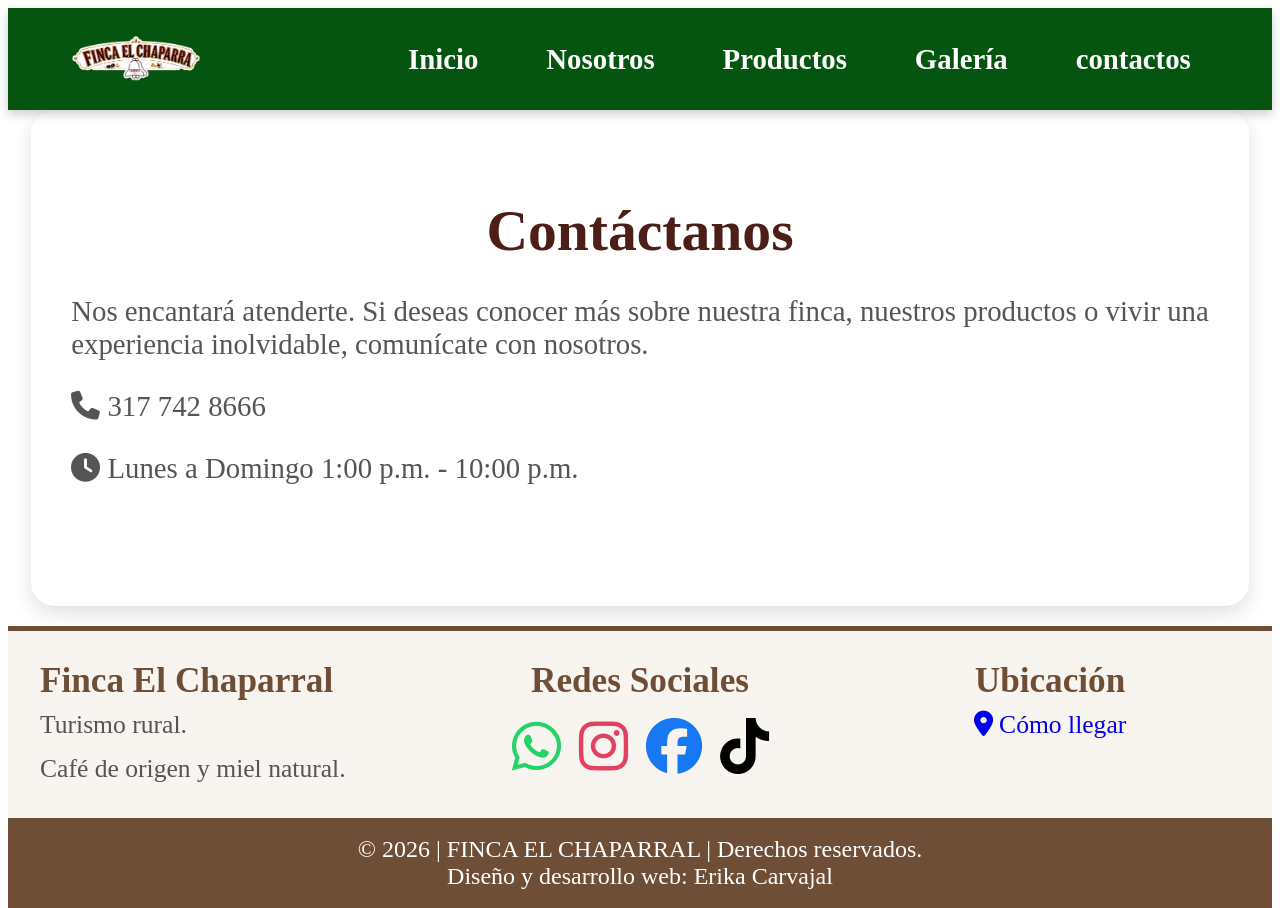
==== contactos.html @ 4ff31512 "primer commit del proyecto finca el chaparral" ====
<!DOCTYPE html>
<html lang="es">

<head>
    <meta charset="UTF-8">
    <meta name="viewport" content="width=device-width, initial-scale=1.0">
    <title>Contacto | Finca El Chaparral</title>

    <link rel="stylesheet" href="https://cdnjs.cloudflare.com/ajax/libs/font-awesome/6.6.0/css/all.min.css">
    <link rel="stylesheet" href="css/style.css">
</head>

<body>

<header>

    <div class="nav-bg">

        <div class="contenedor encabezado">

            <img src="imagenes/logo.png" alt="Logo Finca El Chaparral" class="logo">

            <nav class="navegacion-principal">

                <a href="index.html">Inicio</a>
                <a href="nosotros.html">Nosotros</a>
                <a href="productos.html">Productos</a>
                <a href="galeria.html">Galería</a>
                <a href="contactos.html">contactos</a>

            </nav>

        </div>

    </div>

</header>

<main class="contenedor sombra">

<section id="contactos">

<h2>Contáctanos</h2>

<p>
Nos encantará atenderte. Si deseas conocer más sobre nuestra finca,
nuestros productos o vivir una experiencia inolvidable, comunícate con nosotros.
</p>

<p><i class="fa-solid fa-phone"></i> 317 742 8666</p>

<p><i class="fa-solid fa-clock"></i> Lunes a Domingo 1:00 p.m. - 10:00 p.m.</p>

</section>


</main>

<footer class="footer">

<div class="footer-contenedor">

<div class="footer-columna footer-info">

    <h3>Finca El Chaparral</h3>

    <p>Turismo rural.</p>

    <p>Café de origen y miel natural.</p>

</div>

<div class="footer-columna">

<h3>Redes Sociales</h3>

<div class="footer-redes">

<a href="https://wa.me/573177428666" target="_blank">
<i class="fa-brands fa-whatsapp"></i>
</a>

<a href="https://www.instagram.com/finca_el_chaparral?utm_source=qr&igsh=MXdxMHJ3czNobWg0cA==" target="_blank">
<i class="fa-brands fa-instagram"></i>
</a>

<a href="https://www.facebook.com/share/1HK7VpfYNn/" target="_blank">
<i class="fa-brands fa-facebook"></i>
</a>

<a href="https://www.tiktok.com/@alberalexi?_r=1&_t=ZS-98EQbqFzDT5" target="_blank">
<i class="fa-brands fa-tiktok"></i>
</a>

</div>

</div>

<div class="footer-columna">

<h3>Ubicación</h3>

<p>
<a href="https://www.google.com/maps/place/Finca+El+chaparral/@6.6038047,-75.9463472,1400m/data=!3m2!1e3!4b1!4m6!3m5!1s0x8e45b9b7240fe307:0xc921e3790b17cb44!8m2!3d6.6037994!4d-75.9437723!16s%2Fg%2F11smhpscqx"
       target="_blank">
<i class="fa-solid fa-location-dot"></i> Cómo llegar
</a>
</p>

</div>

</div>

<div class="footer-copy">

© 2026 | FINCA EL CHAPARRAL | Derechos reservados.<br>
Diseño y desarrollo web: Erika Carvajal

</div>

</footer>

</body>

</html>
---- css/style.css ----
/*==========================================
VARIABLES DE COLOR
==========================================*/
:root{
    --cafe:#4D1E18;
   --verde:#073513;
    --naranja:#E8480C;
    --amarillo:#e9c600f8;
    --blanco:#FFFFFF;
    --rojo:#C90C0C;
}
/*==========================================
        CONFIGURACIÓN GENERAL
==========================================*/
mar{
    margin:0;
    padding:0;
    box-sizing:border-box;
}
html{
    height:100%;
}
body{
    min-height:100vh;
    display:flex;
    flex-direction:column;
}
main{
    flex:1;
}
img{
    max-width:100%;
    display:block;
}
a{
    text-decoration:none;
}
ul{
    list-style:none;
}
.contenedor{
    width:90%;
    max-width:1200px;
    margin:auto;
}
/* ==========================================
   TIPOGRAFÍA
========================================== */
/* Título principal */
h1{
    font-size: 5rem;
    font-weight: 700;
    text-align: center;
    color: #fff;
    margin-bottom: 1rem;
    text-shadow:
        0 2px 4px rgba(0,0,0,0.8),
        0 0 10px rgba(0,0,0,0.7),
        2px 2px 6px rgba(0,0,0,0.9);
}
/* Subtítulos principales */
h2{
    font-size: 3.6rem;
    font-weight: 600;
    text-align: center;
    color: var(--cafe);
    margin-bottom: 2rem;
}
/* Títulos secundarios */
h3{
    font-size: 2.6rem;
    font-weight: 600;
    color: var(--verde);
    margin-bottom: 1rem;
}
/* texto normal */
p{
    font-size: 1.8rem;
    color: #555;
    text-align: justify;
    margin-bottom: 1.5rem;
}
/*=========================
        ENCABEZADO
==========================*/
.nav-bg{
    background: #ffffff;
    position: sticky;
    top: 0;
    z-index: 1000;
    box-shadow: 0 4px 15px rgba(0,0,0,.12);
    padding: 15px 0;
}
.encabezado{
    display: flex;
    justify-content: space-between;
    align-items: center;
}
.logo{
    width: 230px;
    transition: .3s;
}
.logo:hover{
    transform: scale(1.05);
}
.navegacion-principal{
    display: flex;
    gap: 15px;
}
.navegacion-principal a{
    color: #6F4E37;
    text-decoration: none;
    font-size: 18px;
    font-weight: 600;
    padding: 12px 22px;
    border-radius: 30px;
    transition: .3s;
}
.navegacion-principal a:hover{
    background: #6F4E37;
    color: white;
}
/*==========================================
        TÍTULO PRINCIPAL
==========================================*/
.titulo{
    text-align: center;
    color: var(--verde);
    font-size: 5rem;
    font-weight: bold;
    margin-bottom: 1rem;
}
.titulo span{
    display: block;
    color: var(--naranja);
    font-size: 2rem;
    font-weight: 500;
    margin-top: 0.8rem;
    letter-spacing: 1px;
}
/*==========================================
        CLASES UTILITARIAS
==========================================*/
/* Contenedor principal */
.contenedor{
    max-width: 120rem;
    margin: 0 auto;
    padding: 0;
}
/* Botones */
.boton{
    display: inline-block;
    padding: 1.2rem 3rem;
    background-color: var(--naranja);
    color: var(--blanco);
    border-radius: 1rem;
    font-size: 1.8rem;
    font-weight: 600;
    text-align: center;
    transition: all .3s ease;
}
/* Efecto al pasar el mouse */
.boton:hover{
    background-color: var(--amarillo);
    color: var(--cafe);
    transform: translateY(-3px);
}
/* Tarjetas */
.sombra{
    background-color: var(--blanco);
    padding: 2.5rem;
    border-radius: 1.5rem;
    box-shadow: 0 8px 20px rgba(0,0,0,.12);
}
/*=========================
      BARRA DE NAVEGACIÓN
=========================*/
.nav-bg{
    background: #055511;
    padding: 1.5rem 0;
    box-shadow: 0 4px 10px rgba(0,0,0,.2);
}
.encabezado{
    display:flex;
    justify-content:space-between;
    align-items:center;
}
.logo{
    width:130px;
    height:auto;
}
.navegacion-principal{
    display:flex;
    align-items:center;
    gap:2rem;
}
.navegacion-principal a{
    color:white;
    text-decoration:none;
    font-size:1.8rem;
    font-weight:600;
    padding:10px 18px;
    border-radius:25px;
    transition:.3s;

}
.navegacion-principal a:hover{

    background:#D4A373;
    color: #355E3B;

}
/*==========================================
        BOTÓN MODO OSCURO
        (activaremos la proxima clase con 
        javascript)
==========================================*/

.btn-modo{
    padding: 1rem 1.5rem;
    background-color: var(--amarillo);
    color: var(--cafe);
    border: none;
    border-radius: 1rem;
    font-size: 1.6rem;
    font-weight: 600;
    cursor: pointer;
    transition: .3s;
}
.btn-modo:hover{
    background-color: var(--naranja);
    color: var(--blanco);
}
/*==========================================
            SECCIÓN HERO
==========================================*/
.hero{
   min-height:60rem;
height:auto;
    background-image: url("../imagenes/finca.jpeg");
    background-repeat: no-repeat;
    background-size: cover;
    background-position: center;
    position: relative;
}

/* Capa oscura sobre la imagen */

.contenido-hero{
    position: absolute;
    inset: 0;
    display: flex;
    flex-direction: column;
    justify-content: center;
    align-items: center;

    text-align: center;
    padding: 2rem;

    background: rgba(0, 0, 0, 0.60);
}
/* Título */
.contenido-hero h2{
    color: var(--blanco);
    font-size: 6rem;
    font-weight: bold;
    -webkit-text-stroke: 1px black;
    text-shadow: 4px 4px 10px rgba(0,0,0,.8);
}
/* Texto */
.contenido-hero p{
    color: var(--blanco);
    font-size: 2.4rem;
    text-shadow: 2px 2px 6px rgba(0,0,0,.7);
    max-width: 70rem;
    margin: 0 auto;
    text-align: center;
}
@media (max-width:768px){
    .encabezado{
        flex-direction:column;
        gap:20px;
    }
    .navegacion-principal{
        flex-direction:column;
        width:100%;
    }
    .navegacion-principal a{
        width:100%;
        text-align:center;
    }
    .contenedor-destacados{
        flex-direction:column;
        align-items:center;
    }
    .tarjeta{
        max-width:95%;
    }
    .footer-contenedor{
        grid-template-columns:1fr;
    }
    h1{
        font-size:3.5rem;
    }
    h2{
        font-size:2.8rem;
    }
}
    .footer-contenedor{
        grid-template-columns:1fr;
    }
/* ==========================================
   IMAGEN PRINCIPAL
========================================== */
.imagen-principal img {
    width: 100%;
    height: auto;
    display: block;
}
/* ===========================
   TARJETAS DESTACADAS
=========================== */
#destacados{
    margin: 30 px 0;
}
#destacados h2{
    text-align: center;
    font-size: 2.8rem;
    color: #4D1E18;
    margin-bottom: 40px;
}
.contenedor-destacados{
    display: flex;
    justify-content: center;
    gap: 30px;
    flex-wrap: wrap;
}
.tarjeta{
    width: 100%;
    max-width: 320px;
    background: #ffffff;
    border-radius: 15px;
    overflow: hidden;
    box-shadow: 0 10px 20px rgba(0,0,0,.15);
    transition: .4s;
}
.tarjeta:hover{
    transform: translateY(-10px);
}
.tarjeta img{
    width:100%;
    height:auto;
    border-radius:15px;
    margin-top:20px;
}
.tarjeta h3{
    text-align: center;
    color: #2E7D32;
    margin: 20px 0 10px;
}
.tarjeta p{
    padding:0 20px;
    text-align:center;
    line-height:1.6;
    color:#555;
    flex-grow:1;
}
.boton-tarjeta{
    display: inline-block;
    margin: 20px auto 30px;
    padding: 12px 30px;
    background:#E8480C;
    color: white;
    text-decoration: none;
    border-radius: 30px;
    font-weight: bold;
}
.boton-tarjeta:hover{
    background: #1B5E20;
}
.tarjeta{
    width:100%;
    max-width:320px;
    background:#ffffff;
    border-radius:15px;
    overflow:hidden;
    box-shadow:0 10px 20px rgba(0,0,0,.15);
    transition:.4s; 
    display:flex;
    flex-direction:column;
    text-align:center;
}
/*=========================
      FOOTER
==========================*/
.footer{
    background:#F8F5F0;
    margin-top:20px;
    border-top:5px solid #6F4E37;
}
.footer-contenedor{
    max-width:1200px;
    margin:auto;
    display:grid;
    grid-template-columns:repeat(3,1fr);
    gap:30px;
    padding:30px;
    align-items:start;
}
.footer-columna{
    display:flex;
    flex-direction:column;
    align-items:center;
    text-align:center;
    gap:5px;
}
.footer-columna h3{
    color:#6F4E37;
    font-size:2.2rem;
    margin:0;
}
.footer-columna p{
    color:#555;
    font-size:1.6rem;
    line-height:1.5;
    margin:0;
}
/* Redes */
.footer-redes{
    display:flex;
    justify-content:center;
    align-items:center;
    gap:18px;
    margin-top:10px;
}
.footer-redes a{
    font-size:3.5rem;
    transition:.3s;
}
.footer-redes a:hover{
    transform:scale(1.2);
}
/* Colores */
.fa-whatsapp{
    color:#25D366;
}
.fa-instagram{
    color:#E4405F;
}
.fa-facebook{
    color:#1877F2;
}
.fa-tiktok{
    color:#000000;
}
.footer-copy{
    background:#6F4E37;
    color:white;
    text-align:center;
    padding:18px;
    font-size:1.5rem;
}
.footer-info{
    align-items: flex-start;
    text-align: left;
}
/* Responsive */
@media(max-width:768px){
.footer-contenedor{
grid-template-columns:1fr;
}
}
/* iconos de targetas de inicio*/
.icono-destacado{
    display: block;
    font-size: 3.8rem;
    color: #A67C52;
    margin-bottom: 10px;
}
.tarjeta h3{
    text-align: center;
    color: #6F4E37;
    margin-bottom: 15px;
}
.fa-mug-hot{
    color:#6F4E37;   /* Café */
}
.fa-jar{
    color:#D4A017;   /* Miel */
}
.fa-fish{
    color:#2E86C1;   /* Pesca */
}
/* ==========================================
   ubicacion 
========================================== */
.ubicacion{
    display:flex;
    flex-direction:column;
    align-items:center;
    text-align:center;
    margin:25px 0;
}
.icono-ubicacion{
    font-size:4.5rem;
    color:#cf0505;
    transition:.3s;
}
.ubicacion a{
    text-decoration:none;
}
.icono-ubicacion:hover{
    color:#E8480C;
    transform:scale(1.15);
}
/*=========================
      NOSOTROS
=========================*/
.nosotros-principal{
display:grid;
grid-template-columns:1fr 1fr;
gap:50px;
align-items:center;
margin:60px 0;
}
.imagen-nosotros img{
width:100%;
border-radius:20px;
box-shadow:0 10px 25px rgba(0,0,0,.15);
}
.texto-nosotros h2{
font-size:3.2rem;
color:#6F4E37;
margin-bottom:20px;
}
.texto-nosotros p{
font-size:1.8rem;
line-height:1.8;
color:#555;
}
.historia{
display:grid;
grid-template-columns:1.5fr 1fr;
gap:50px;
align-items:center;
margin:80px 0;
}
.imagen-historia img{
width:100%;
border-radius:20px;
box-shadow:0 10px 25px rgba(0,0,0,.15);
}
.texto-historia h2{
font-size:3.2rem;
color:#6F4E37;
margin-bottom:20px;
}
.texto-historia p{
font-size:1.8rem;
line-height:1.8;
color:#555;
}
.tarjetas-nosotros{
    display:flex;
    justify-content:center;
    align-items:stretch;
    gap:30px;
    flex-wrap:wrap;
    margin:70px 0;
}
.card-nosotros{
    width:320px;
    background:white;
    padding:30px;
    border-radius:20px;
    box-shadow:0 10px 20px rgba(0,0,0,.12);
    text-align:center;
    display:flex;
    flex-direction:column;
}
.card-nosotros:hover{
transform:translateY(-8px);
}
.card-nosotros i{
font-size:4rem;
color:#E8480C;
margin-bottom:20px;
}
.card-nosotros h3{
color:#6F4E37;
margin-bottom:15px;
}
.card-nosotros p,
.card-nosotros li{
    color:#555;
    line-height:1.7;
    font-size:1.8rem;
}
.card-nosotros ul{
list-style:none;
padding:0;
}
.boton-productos{
text-align:center;
margin-bottom:60px;
}
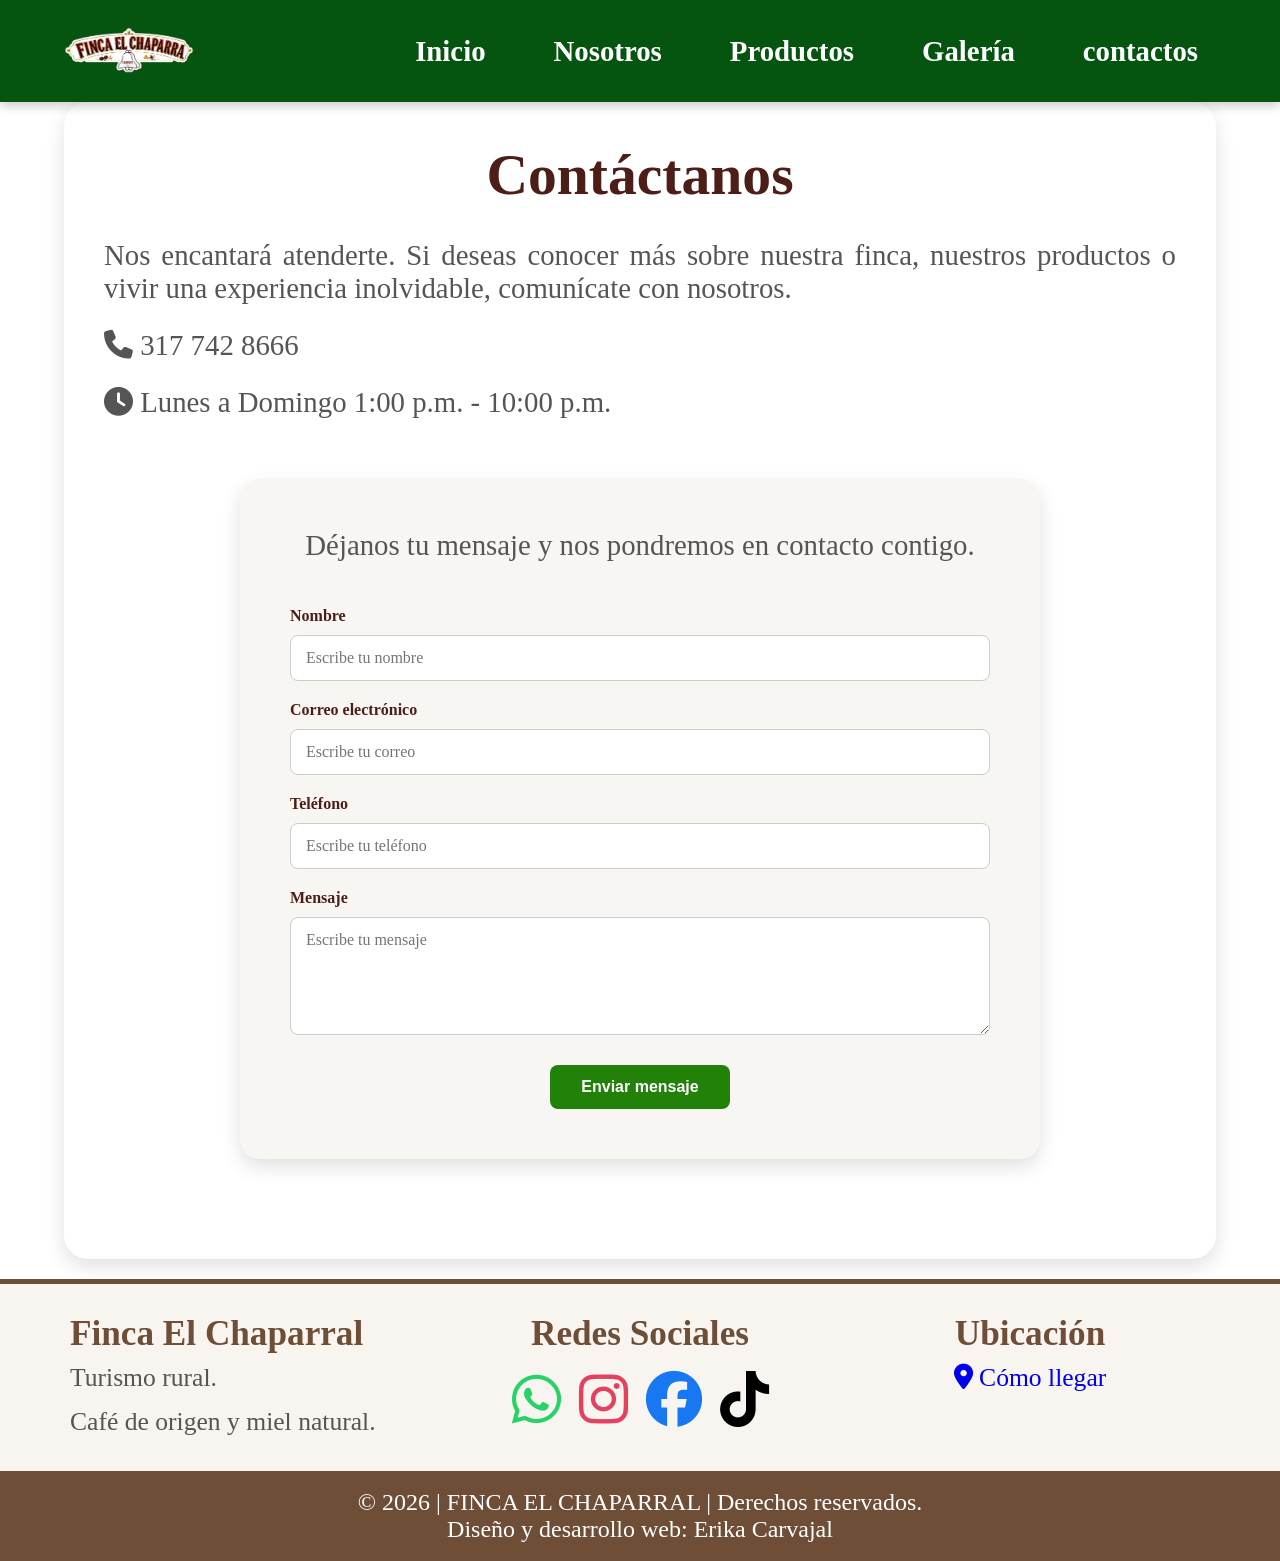
==== commit f7916cf0: "actualizacion con implementacion de javascript" ====
--- a/contactos.html
+++ b/contactos.html
@@ -1,125 +1,161 @@
-<!DOCTYPE html>
+<!doctype html>
 <html lang="es">
-
-<head>
-    <meta charset="UTF-8">
-    <meta name="viewport" content="width=device-width, initial-scale=1.0">
+  <head>
+    <meta charset="UTF-8" />
+    <meta name="viewport" content="width=device-width, initial-scale=1.0" />
     <title>Contacto | Finca El Chaparral</title>
 
-    <link rel="stylesheet" href="https://cdnjs.cloudflare.com/ajax/libs/font-awesome/6.6.0/css/all.min.css">
-    <link rel="stylesheet" href="css/style.css">
-</head>
+    <link
+      rel="stylesheet"
+      href="https://cdnjs.cloudflare.com/ajax/libs/font-awesome/6.6.0/css/all.min.css"
+    />
+    <link rel="stylesheet" href="css/style.css" />
+  </head>
 
-<body>
+  <body>
+    <header>
+      <div class="nav-bg">
+        <div class="contenedor encabezado">
+          <img
+            src="imagenes/logo.png"
+            alt="Logo Finca El Chaparral"
+            class="logo"
+          />
 
-<header>
+          <nav class="navegacion-principal">
+            <a href="index.html">Inicio</a>
+            <a href="nosotros.html">Nosotros</a>
+            <a href="productos.html">Productos</a>
+            <a href="galeria.html">Galería</a>
+            <a href="contactos.html">contactos</a>
+          </nav>
+        </div>
+      </div>
+    </header>
 
-    <div class="nav-bg">
+    <main class="contenedor sombra">
+      <section id="contactos">
+        <h2>Contáctanos</h2>
 
-        <div class="contenedor encabezado">
+        <p>
+          Nos encantará atenderte. Si deseas conocer más sobre nuestra finca,
+          nuestros productos o vivir una experiencia inolvidable, comunícate con
+          nosotros.
+        </p>
 
-            <img src="imagenes/logo.png" alt="Logo Finca El Chaparral" class="logo">
+        <p><i class="fa-solid fa-phone"></i> 317 742 8666</p>
 
-            <nav class="navegacion-principal">
+        <p>
+          <i class="fa-solid fa-clock"></i> Lunes a Domingo 1:00 p.m. - 10:00
+          p.m.
+        </p>
 
-                <a href="index.html">Inicio</a>
-                <a href="nosotros.html">Nosotros</a>
-                <a href="productos.html">Productos</a>
-                <a href="galeria.html">Galería</a>
-                <a href="contactos.html">contactos</a>
+        <section class="contacto">
+          <p>Déjanos tu mensaje y nos pondremos en contacto contigo.</p>
 
-            </nav>
+          <form id="formulario-contacto">
+            <label for="nombre">Nombre</label>
+            <input
+              type="text"
+              id="nombre"
+              name="nombre"
+              placeholder="Escribe tu nombre"
+              required
+            />
 
+            <label for="correo">Correo electrónico</label>
+            <input
+              type="email"
+              id="correo"
+              name="correo"
+              placeholder="Escribe tu correo"
+              required
+            />
+
+            <label for="telefono">Teléfono</label>
+            <input
+              type="tel"
+              id="telefono"
+              name="telefono"
+              placeholder="Escribe tu teléfono"
+              required
+            />
+
+            <label for="mensaje">Mensaje</label>
+            <textarea
+              id="mensaje"
+              name="mensaje"
+              placeholder="Escribe tu mensaje"
+              rows="5"
+              required
+            ></textarea>
+
+            <button type="submit">Enviar mensaje</button>
+          </form>
+        </section>
+      </section>
+    </main>
+
+    <footer class="footer">
+      <div class="footer-contenedor">
+        <div class="footer-columna footer-info">
+          <h3>Finca El Chaparral</h3>
+
+          <p>Turismo rural.</p>
+
+          <p>Café de origen y miel natural.</p>
         </div>
 
-    </div>
+        <div class="footer-columna">
+          <h3>Redes Sociales</h3>
 
-</header>
+          <div class="footer-redes">
+            <a href="https://wa.me/573177428666" target="_blank">
+              <i class="fa-brands fa-whatsapp"></i>
+            </a>
 
-<main class="contenedor sombra">
+            <a
+              href="https://www.instagram.com/finca_el_chaparral?utm_source=qr&igsh=MXdxMHJ3czNobWg0cA=="
+              target="_blank"
+            >
+              <i class="fa-brands fa-instagram"></i>
+            </a>
 
-<section id="contactos">
+            <a
+              href="https://www.facebook.com/share/1HK7VpfYNn/"
+              target="_blank"
+            >
+              <i class="fa-brands fa-facebook"></i>
+            </a>
 
-<h2>Contáctanos</h2>
+            <a
+              href="https://www.tiktok.com/@alberalexi?_r=1&_t=ZS-98EQbqFzDT5"
+              target="_blank"
+            >
+              <i class="fa-brands fa-tiktok"></i>
+            </a>
+          </div>
+        </div>
 
-<p>
-Nos encantará atenderte. Si deseas conocer más sobre nuestra finca,
-nuestros productos o vivir una experiencia inolvidable, comunícate con nosotros.
-</p>
+        <div class="footer-columna">
+          <h3>Ubicación</h3>
 
-<p><i class="fa-solid fa-phone"></i> 317 742 8666</p>
+          <p>
+            <a
+              href="https://www.google.com/maps/place/Finca+El+chaparral/@6.6038047,-75.9463472,1400m/data=!3m2!1e3!4b1!4m6!3m5!1s0x8e45b9b7240fe307:0xc921e3790b17cb44!8m2!3d6.6037994!4d-75.9437723!16s%2Fg%2F11smhpscqx"
+              target="_blank"
+            >
+              <i class="fa-solid fa-location-dot"></i> Cómo llegar
+            </a>
+          </p>
+        </div>
+      </div>
 
-<p><i class="fa-solid fa-clock"></i> Lunes a Domingo 1:00 p.m. - 10:00 p.m.</p>
-
-</section>
-
-
-</main>
-
-<footer class="footer">
-
-<div class="footer-contenedor">
-
-<div class="footer-columna footer-info">
-
-    <h3>Finca El Chaparral</h3>
-
-    <p>Turismo rural.</p>
-
-    <p>Café de origen y miel natural.</p>
-
-</div>
-
-<div class="footer-columna">
-
-<h3>Redes Sociales</h3>
-
-<div class="footer-redes">
-
-<a href="https://wa.me/573177428666" target="_blank">
-<i class="fa-brands fa-whatsapp"></i>
-</a>
-
-<a href="https://www.instagram.com/finca_el_chaparral?utm_source=qr&igsh=MXdxMHJ3czNobWg0cA==" target="_blank">
-<i class="fa-brands fa-instagram"></i>
-</a>
-
-<a href="https://www.facebook.com/share/1HK7VpfYNn/" target="_blank">
-<i class="fa-brands fa-facebook"></i>
-</a>
-
-<a href="https://www.tiktok.com/@alberalexi?_r=1&_t=ZS-98EQbqFzDT5" target="_blank">
-<i class="fa-brands fa-tiktok"></i>
-</a>
-
-</div>
-
-</div>
-
-<div class="footer-columna">
-
-<h3>Ubicación</h3>
-
-<p>
-<a href="https://www.google.com/maps/place/Finca+El+chaparral/@6.6038047,-75.9463472,1400m/data=!3m2!1e3!4b1!4m6!3m5!1s0x8e45b9b7240fe307:0xc921e3790b17cb44!8m2!3d6.6037994!4d-75.9437723!16s%2Fg%2F11smhpscqx"
-       target="_blank">
-<i class="fa-solid fa-location-dot"></i> Cómo llegar
-</a>
-</p>
-
-</div>
-
-</div>
-
-<div class="footer-copy">
-
-© 2026 | FINCA EL CHAPARRAL | Derechos reservados.<br>
-Diseño y desarrollo web: Erika Carvajal
-
-</div>
-
-</footer>
-
-</body>
-
-</html>+      <div class="footer-copy">
+        © 2026 | FINCA EL CHAPARRAL | Derechos reservados.<br />
+        Diseño y desarrollo web: Erika Carvajal
+      </div>
+    </footer>
+    <script src="js/script.js"></script>
+  </body>
+</html>
--- a/css/style.css
+++ b/css/style.css
@@ -1,214 +1,212 @@
 /*==========================================
 VARIABLES DE COLOR
 ==========================================*/
-:root{
-    --cafe:#4D1E18;
-   --verde:#073513;
-    --naranja:#E8480C;
-    --amarillo:#e9c600f8;
-    --blanco:#FFFFFF;
-    --rojo:#C90C0C;
+:root {
+  --cafe: #4d1e18;
+  --verde: #073513;
+  --naranja: #e8480c;
+  --amarillo: #e9c600f8;
+  --blanco: #ffffff;
+  --rojo: #c90c0c;
 }
 /*==========================================
         CONFIGURACIÓN GENERAL
 ==========================================*/
-mar{
-    margin:0;
-    padding:0;
-    box-sizing:border-box;
-}
-html{
-    height:100%;
-}
-body{
-    min-height:100vh;
-    display:flex;
-    flex-direction:column;
-}
-main{
-    flex:1;
-}
-img{
-    max-width:100%;
-    display:block;
-}
-a{
-    text-decoration:none;
-}
-ul{
-    list-style:none;
-}
-.contenedor{
-    width:90%;
-    max-width:1200px;
-    margin:auto;
+* {
+  margin: 0;
+  padding: 0;
+  box-sizing: border-box;
+}
+html {
+  height: 100%;
+}
+body {
+  min-height: 100vh;
+  display: flex;
+  flex-direction: column;
+}
+main {
+  flex: 1;
+}
+img {
+  max-width: 100%;
+  display: block;
+}
+a {
+  text-decoration: none;
+}
+ul {
+  list-style: none;
+}
+.contenedor {
+  width: 90%;
+  max-width: 1200px;
+  margin: auto;
 }
 /* ==========================================
    TIPOGRAFÍA
 ========================================== */
 /* Título principal */
-h1{
-    font-size: 5rem;
-    font-weight: 700;
-    text-align: center;
-    color: #fff;
-    margin-bottom: 1rem;
-    text-shadow:
-        0 2px 4px rgba(0,0,0,0.8),
-        0 0 10px rgba(0,0,0,0.7),
-        2px 2px 6px rgba(0,0,0,0.9);
+h1 {
+  font-size: 5rem;
+  font-weight: 700;
+  text-align: center;
+  color: #fff;
+  margin-bottom: 1rem;
+  text-shadow:
+    0 2px 4px rgba(0, 0, 0, 0.8),
+    0 0 10px rgba(0, 0, 0, 0.7),
+    2px 2px 6px rgba(0, 0, 0, 0.9);
 }
 /* Subtítulos principales */
-h2{
-    font-size: 3.6rem;
-    font-weight: 600;
-    text-align: center;
-    color: var(--cafe);
-    margin-bottom: 2rem;
+h2 {
+  font-size: 3.6rem;
+  font-weight: 600;
+  text-align: center;
+  color: var(--cafe);
+  margin-bottom: 2rem;
 }
 /* Títulos secundarios */
-h3{
-    font-size: 2.6rem;
-    font-weight: 600;
-    color: var(--verde);
-    margin-bottom: 1rem;
+h3 {
+  font-size: 2.6rem;
+  font-weight: 600;
+  color: var(--verde);
+  margin-bottom: 1rem;
 }
 /* texto normal */
-p{
-    font-size: 1.8rem;
-    color: #555;
-    text-align: justify;
-    margin-bottom: 1.5rem;
+p {
+  font-size: 1.8rem;
+  color: #555;
+  text-align: justify;
+  margin-bottom: 1.5rem;
 }
 /*=========================
         ENCABEZADO
 ==========================*/
-.nav-bg{
-    background: #ffffff;
-    position: sticky;
-    top: 0;
-    z-index: 1000;
-    box-shadow: 0 4px 15px rgba(0,0,0,.12);
-    padding: 15px 0;
-}
-.encabezado{
-    display: flex;
-    justify-content: space-between;
-    align-items: center;
-}
-.logo{
-    width: 230px;
-    transition: .3s;
-}
-.logo:hover{
-    transform: scale(1.05);
-}
-.navegacion-principal{
-    display: flex;
-    gap: 15px;
-}
-.navegacion-principal a{
-    color: #6F4E37;
-    text-decoration: none;
-    font-size: 18px;
-    font-weight: 600;
-    padding: 12px 22px;
-    border-radius: 30px;
-    transition: .3s;
-}
-.navegacion-principal a:hover{
-    background: #6F4E37;
-    color: white;
+.nav-bg {
+  background: #ffffff;
+  position: sticky;
+  top: 0;
+  z-index: 1000;
+  box-shadow: 0 4px 15px rgba(0, 0, 0, 0.12);
+  padding: 15px 0;
+}
+.encabezado {
+  display: flex;
+  justify-content: space-between;
+  align-items: center;
+}
+.logo {
+  width: 230px;
+  transition: 0.3s;
+}
+.logo:hover {
+  transform: scale(1.05);
+}
+.navegacion-principal {
+  display: flex;
+  gap: 15px;
+}
+.navegacion-principal a {
+  color: #6f4e37;
+  text-decoration: none;
+  font-size: 18px;
+  font-weight: 600;
+  padding: 12px 22px;
+  border-radius: 30px;
+  transition: 0.3s;
+}
+.navegacion-principal a:hover {
+  background: #6f4e37;
+  color: white;
 }
 /*==========================================
         TÍTULO PRINCIPAL
 ==========================================*/
-.titulo{
-    text-align: center;
-    color: var(--verde);
-    font-size: 5rem;
-    font-weight: bold;
-    margin-bottom: 1rem;
-}
-.titulo span{
-    display: block;
-    color: var(--naranja);
-    font-size: 2rem;
-    font-weight: 500;
-    margin-top: 0.8rem;
-    letter-spacing: 1px;
+.titulo {
+  text-align: center;
+  color: var(--verde);
+  font-size: 8rem;
+  font-weight: bold;
+  margin-bottom: 1rem;
+}
+.titulo span {
+  display: block;
+  color: var(--naranja);
+  font-size: 2rem;
+  font-weight: 500;
+  margin-top: 0.8rem;
+  letter-spacing: 1px;
 }
 /*==========================================
         CLASES UTILITARIAS
 ==========================================*/
 /* Contenedor principal */
-.contenedor{
-    max-width: 120rem;
-    margin: 0 auto;
-    padding: 0;
+.contenedor {
+  max-width: 120rem;
+  margin: 0 auto;
+  padding: 0;
 }
 /* Botones */
-.boton{
-    display: inline-block;
-    padding: 1.2rem 3rem;
-    background-color: var(--naranja);
-    color: var(--blanco);
-    border-radius: 1rem;
-    font-size: 1.8rem;
-    font-weight: 600;
-    text-align: center;
-    transition: all .3s ease;
+.boton {
+  display: inline-block;
+  padding: 1.2rem 3rem;
+  background-color: var(--naranja);
+  color: var(--blanco);
+  border-radius: 1rem;
+  font-size: 1.8rem;
+  font-weight: 600;
+  text-align: center;
+  transition: all 0.3s ease;
 }
 /* Efecto al pasar el mouse */
-.boton:hover{
-    background-color: var(--amarillo);
-    color: var(--cafe);
-    transform: translateY(-3px);
+.boton:hover {
+  background-color: var(--amarillo);
+  color: var(--cafe);
+  transform: translateY(-3px);
 }
 /* Tarjetas */
-.sombra{
-    background-color: var(--blanco);
-    padding: 2.5rem;
-    border-radius: 1.5rem;
-    box-shadow: 0 8px 20px rgba(0,0,0,.12);
-}
+.sombra {
+  background-color: var(--blanco);
+  padding: 2.5rem;
+  border-radius: 1.5rem;
+  box-shadow: 0 8px 20px rgba(0, 0, 0, 0.12);
+}
+
 /*=========================
       BARRA DE NAVEGACIÓN
 =========================*/
-.nav-bg{
-    background: #055511;
-    padding: 1.5rem 0;
-    box-shadow: 0 4px 10px rgba(0,0,0,.2);
-}
-.encabezado{
-    display:flex;
-    justify-content:space-between;
-    align-items:center;
-}
-.logo{
-    width:130px;
-    height:auto;
-}
-.navegacion-principal{
-    display:flex;
-    align-items:center;
-    gap:2rem;
-}
-.navegacion-principal a{
-    color:white;
-    text-decoration:none;
-    font-size:1.8rem;
-    font-weight:600;
-    padding:10px 18px;
-    border-radius:25px;
-    transition:.3s;
-
-}
-.navegacion-principal a:hover{
-
-    background:#D4A373;
-    color: #355E3B;
-
+.nav-bg {
+  background: #055511;
+  padding: 1.5rem 0;
+  box-shadow: 0 4px 10px rgba(0, 0, 0, 0.2);
+}
+.encabezado {
+  display: flex;
+  justify-content: space-between;
+  align-items: center;
+}
+.logo {
+  width: 130px;
+  height: auto;
+}
+.navegacion-principal {
+  display: flex;
+  align-items: center;
+  gap: 2rem;
+}
+.navegacion-principal a {
+  color: white;
+  text-decoration: none;
+  font-size: 1.8rem;
+  font-weight: 600;
+  padding: 10px 18px;
+  border-radius: 25px;
+  transition: 0.3s;
+}
+.navegacion-principal a:hover {
+  background: #d4a373;
+  color: #355e3b;
 }
 /*==========================================
         BOTÓN MODO OSCURO
@@ -216,391 +214,1566 @@
         javascript)
 ==========================================*/
 
-.btn-modo{
-    padding: 1rem 1.5rem;
-    background-color: var(--amarillo);
-    color: var(--cafe);
-    border: none;
-    border-radius: 1rem;
-    font-size: 1.6rem;
-    font-weight: 600;
-    cursor: pointer;
-    transition: .3s;
-}
-.btn-modo:hover{
-    background-color: var(--naranja);
-    color: var(--blanco);
+.btn-modo {
+  padding: 1rem 1.5rem;
+  background-color: var(--amarillo);
+  color: var(--cafe);
+  border: none;
+  border-radius: 1rem;
+  font-size: 1.6rem;
+  font-weight: 600;
+  cursor: pointer;
+  transition: 0.3s;
+}
+.btn-modo:hover {
+  background-color: var(--naranja);
+  color: var(--blanco);
 }
 /*==========================================
             SECCIÓN HERO
 ==========================================*/
-.hero{
-   min-height:60rem;
-height:auto;
-    background-image: url("../imagenes/finca.jpeg");
-    background-repeat: no-repeat;
-    background-size: cover;
-    background-position: center;
-    position: relative;
-}
-
+.hero {
+  min-height: 65vh;
+  background-image: url("../imagenes/finca3.jpeg");
+  background-repeat: no-repeat;
+  background-size: cover;
+  background-position: center;
+  position: relative;
+}
 /* Capa oscura sobre la imagen */
 
-.contenido-hero{
-    position: absolute;
-    inset: 0;
-    display: flex;
-    flex-direction: column;
-    justify-content: center;
-    align-items: center;
-
-    text-align: center;
-    padding: 2rem;
-
-    background: rgba(0, 0, 0, 0.60);
-}
+.contenido-hero {
+  position: absolute;
+  inset: 0;
+  display: flex;
+  flex-direction: column;
+  justify-content: center;
+  align-items: center;
+  text-align: center;
+  padding: 2rem;
+  background: rgba(0, 0, 0, 0.6);
+}
+
 /* Título */
-.contenido-hero h2{
-    color: var(--blanco);
-    font-size: 6rem;
-    font-weight: bold;
-    -webkit-text-stroke: 1px black;
-    text-shadow: 4px 4px 10px rgba(0,0,0,.8);
+.contenido-hero h2 {
+  color: var(--blanco);
+  font-size: 4rem;
+  font-weight: bold;
+  -webkit-text-stroke: 1px black;
+  text-shadow: 4px 4px 10px rgba(0, 0, 0, 0.8);
 }
 /* Texto */
-.contenido-hero p{
-    color: var(--blanco);
-    font-size: 2.4rem;
-    text-shadow: 2px 2px 6px rgba(0,0,0,.7);
-    max-width: 70rem;
-    margin: 0 auto;
-    text-align: center;
-}
-@media (max-width:768px){
-    .encabezado{
-        flex-direction:column;
-        gap:20px;
-    }
-    .navegacion-principal{
-        flex-direction:column;
-        width:100%;
-    }
-    .navegacion-principal a{
-        width:100%;
-        text-align:center;
-    }
-    .contenedor-destacados{
-        flex-direction:column;
-        align-items:center;
-    }
-    .tarjeta{
-        max-width:95%;
-    }
-    .footer-contenedor{
-        grid-template-columns:1fr;
-    }
-    h1{
-        font-size:3.5rem;
-    }
-    h2{
-        font-size:2.8rem;
-    }
-}
-    .footer-contenedor{
-        grid-template-columns:1fr;
-    }
+.contenido-hero p {
+  color: var(--blanco);
+  font-size: 2.4rem;
+  text-shadow: 2px 2px 6px rgba(0, 0, 0, 0.5);
+  max-width: 80rem;
+  margin: 0 auto;
+  text-align: center;
+}
+
+.footer-contenedor {
+  grid-template-columns: 1fr;
+}
 /* ==========================================
    IMAGEN PRINCIPAL
 ========================================== */
 .imagen-principal img {
-    width: 100%;
-    height: auto;
-    display: block;
+  width: 100%;
+  height: auto;
+  display: block;
 }
 /* ===========================
    TARJETAS DESTACADAS
 =========================== */
-#destacados{
-    margin: 30 px 0;
-}
-#destacados h2{
-    text-align: center;
-    font-size: 2.8rem;
-    color: #4D1E18;
-    margin-bottom: 40px;
-}
-.contenedor-destacados{
-    display: flex;
-    justify-content: center;
-    gap: 30px;
-    flex-wrap: wrap;
-}
-.tarjeta{
-    width: 100%;
-    max-width: 320px;
-    background: #ffffff;
-    border-radius: 15px;
-    overflow: hidden;
-    box-shadow: 0 10px 20px rgba(0,0,0,.15);
-    transition: .4s;
-}
-.tarjeta:hover{
-    transform: translateY(-10px);
-}
-.tarjeta img{
-    width:100%;
-    height:auto;
-    border-radius:15px;
-    margin-top:20px;
-}
-.tarjeta h3{
-    text-align: center;
-    color: #2E7D32;
-    margin: 20px 0 10px;
-}
-.tarjeta p{
-    padding:0 20px;
-    text-align:center;
-    line-height:1.6;
-    color:#555;
-    flex-grow:1;
-}
-.boton-tarjeta{
-    display: inline-block;
-    margin: 20px auto 30px;
-    padding: 12px 30px;
-    background:#E8480C;
-    color: white;
-    text-decoration: none;
-    border-radius: 30px;
-    font-weight: bold;
-}
-.boton-tarjeta:hover{
-    background: #1B5E20;
-}
-.tarjeta{
-    width:100%;
-    max-width:320px;
-    background:#ffffff;
-    border-radius:15px;
-    overflow:hidden;
-    box-shadow:0 10px 20px rgba(0,0,0,.15);
-    transition:.4s; 
-    display:flex;
-    flex-direction:column;
-    text-align:center;
+#destacados {
+  margin: 30px 0;
+}
+#destacados h2 {
+  text-align: center;
+  font-size: 2.8rem;
+  color: #4d1e18;
+  margin-bottom: 40px;
+}
+.contenedor-destacados {
+  display: flex;
+  justify-content: center;
+  gap: 30px;
+  flex-wrap: wrap;
+}
+.tarjeta {
+  width: 100%;
+  max-width: 280px;
+  background: #ffffff;
+  border-radius: 15px;
+  overflow: hidden;
+  box-shadow: 0 10px 20px rgba(0, 0, 0, 0.15);
+  transition: 0.4s;
+}
+.tarjeta:hover {
+  transform: translateY(-10px);
+}
+.tarjeta img {
+  width: 100%;
+  max-width: 100%;
+}
+.tarjeta h3 {
+  text-align: center;
+  color: #2e7d32;
+  margin: 20px 0 10px;
+}
+.tarjeta p {
+  padding: 0 20px;
+  text-align: center;
+  line-height: 1.6;
+  color: #555;
+  flex-grow: 1;
+}
+.boton-tarjeta {
+  display: inline-block;
+  margin: 20px auto 30px;
+  padding: 12px 30px;
+  background: #e8480c;
+  color: white;
+  text-decoration: none;
+  border-radius: 30px;
+  font-weight: bold;
+}
+.boton-tarjeta:hover {
+  background: #1b5e20;
+}
+.tarjeta {
+  width: 100%;
+  max-width: 320px;
+  background: #ffffff;
+  border-radius: 15px;
+  overflow: hidden;
+  box-shadow: 0 10px 20px rgba(0, 0, 0, 0.15);
+  transition: 0.4s;
+  display: flex;
+  flex-direction: column;
+  text-align: center;
 }
 /*=========================
       FOOTER
 ==========================*/
-.footer{
-    background:#F8F5F0;
-    margin-top:20px;
-    border-top:5px solid #6F4E37;
-}
-.footer-contenedor{
-    max-width:1200px;
-    margin:auto;
-    display:grid;
-    grid-template-columns:repeat(3,1fr);
-    gap:30px;
-    padding:30px;
-    align-items:start;
-}
-.footer-columna{
-    display:flex;
-    flex-direction:column;
-    align-items:center;
-    text-align:center;
-    gap:5px;
-}
-.footer-columna h3{
-    color:#6F4E37;
-    font-size:2.2rem;
-    margin:0;
-}
-.footer-columna p{
-    color:#555;
-    font-size:1.6rem;
-    line-height:1.5;
-    margin:0;
+.footer {
+  background: #f8f5f0;
+  margin-top: 20px;
+  border-top: 5px solid #6f4e37;
+}
+.footer-contenedor {
+  max-width: 1200px;
+  margin: auto;
+  display: grid;
+  grid-template-columns: repeat(3, 1fr);
+  gap: 30px;
+  padding: 30px;
+  align-items: start;
+}
+.footer-columna {
+  display: flex;
+  flex-direction: column;
+  align-items: center;
+  text-align: center;
+  gap: 5px;
+}
+.footer-columna h3 {
+  color: #6f4e37;
+  font-size: 2.2rem;
+  margin: 0;
+}
+.footer-columna p {
+  color: #555;
+  font-size: 1.6rem;
+  line-height: 1.5;
+  margin: 0;
 }
 /* Redes */
-.footer-redes{
-    display:flex;
-    justify-content:center;
-    align-items:center;
-    gap:18px;
-    margin-top:10px;
-}
-.footer-redes a{
-    font-size:3.5rem;
-    transition:.3s;
-}
-.footer-redes a:hover{
-    transform:scale(1.2);
+.footer-redes {
+  display: flex;
+  justify-content: center;
+  align-items: center;
+  gap: 18px;
+  margin-top: 10px;
+}
+.footer-redes a {
+  font-size: 3.5rem;
+  transition: 0.3s;
+}
+.footer-redes a:hover {
+  transform: scale(1.2);
 }
 /* Colores */
-.fa-whatsapp{
-    color:#25D366;
-}
-.fa-instagram{
-    color:#E4405F;
-}
-.fa-facebook{
-    color:#1877F2;
-}
-.fa-tiktok{
-    color:#000000;
-}
-.footer-copy{
-    background:#6F4E37;
-    color:white;
-    text-align:center;
-    padding:18px;
-    font-size:1.5rem;
-}
-.footer-info{
-    align-items: flex-start;
-    text-align: left;
-}
-/* Responsive */
-@media(max-width:768px){
-.footer-contenedor{
-grid-template-columns:1fr;
-}
+.fa-whatsapp {
+  color: #25d366;
+}
+.fa-instagram {
+  color: #e4405f;
+}
+.fa-facebook {
+  color: #1877f2;
+}
+.fa-tiktok {
+  color: #000000;
+}
+.footer-copy {
+  background: #6f4e37;
+  color: white;
+  text-align: center;
+  padding: 18px;
+  font-size: 1.5rem;
+}
+.footer-info {
+  align-items: flex-start;
+  text-align: left;
 }
 /* iconos de targetas de inicio*/
-.icono-destacado{
-    display: block;
-    font-size: 3.8rem;
-    color: #A67C52;
-    margin-bottom: 10px;
-}
-.tarjeta h3{
-    text-align: center;
-    color: #6F4E37;
-    margin-bottom: 15px;
-}
-.fa-mug-hot{
-    color:#6F4E37;   /* Café */
-}
-.fa-jar{
-    color:#D4A017;   /* Miel */
-}
-.fa-fish{
-    color:#2E86C1;   /* Pesca */
+.icono-destacado {
+  display: block;
+  font-size: 3.8rem;
+  color: #a67c52;
+  margin-bottom: 10px;
+}
+.tarjeta h3 {
+  text-align: center;
+  color: #6f4e37;
+  margin-bottom: 15px;
+}
+.fa-mug-hot {
+  color: #6f4e37; /* Café */
+}
+.fa-jar {
+  color: #d4a017; /* Miel */
+}
+.fa-fish {
+  color: #2e86c1; /* Pesca */
 }
 /* ==========================================
    ubicacion 
 ========================================== */
-.ubicacion{
-    display:flex;
-    flex-direction:column;
-    align-items:center;
-    text-align:center;
-    margin:25px 0;
-}
-.icono-ubicacion{
-    font-size:4.5rem;
-    color:#cf0505;
-    transition:.3s;
-}
-.ubicacion a{
-    text-decoration:none;
-}
-.icono-ubicacion:hover{
-    color:#E8480C;
-    transform:scale(1.15);
+.ubicacion {
+  display: flex;
+  flex-direction: column;
+  align-items: center;
+  text-align: center;
+  margin: 25px 0;
+}
+.icono-ubicacion {
+  font-size: 4.5rem;
+  color: #cf0505;
+  transition: 0.3s;
+}
+.ubicacion a {
+  text-decoration: none;
+}
+.icono-ubicacion:hover {
+  color: #e8480c;
+  transform: scale(1.15);
 }
 /*=========================
       NOSOTROS
 =========================*/
-.nosotros-principal{
-display:grid;
-grid-template-columns:1fr 1fr;
-gap:50px;
-align-items:center;
-margin:60px 0;
-}
-.imagen-nosotros img{
-width:100%;
-border-radius:20px;
-box-shadow:0 10px 25px rgba(0,0,0,.15);
-}
-.texto-nosotros h2{
-font-size:3.2rem;
-color:#6F4E37;
-margin-bottom:20px;
-}
-.texto-nosotros p{
-font-size:1.8rem;
-line-height:1.8;
-color:#555;
-}
-.historia{
-display:grid;
-grid-template-columns:1.5fr 1fr;
-gap:50px;
-align-items:center;
-margin:80px 0;
-}
-.imagen-historia img{
-width:100%;
-border-radius:20px;
-box-shadow:0 10px 25px rgba(0,0,0,.15);
-}
-.texto-historia h2{
-font-size:3.2rem;
-color:#6F4E37;
-margin-bottom:20px;
-}
-.texto-historia p{
-font-size:1.8rem;
-line-height:1.8;
-color:#555;
-}
-.tarjetas-nosotros{
-    display:flex;
-    justify-content:center;
-    align-items:stretch;
-    gap:30px;
-    flex-wrap:wrap;
-    margin:70px 0;
-}
-.card-nosotros{
-    width:320px;
-    background:white;
-    padding:30px;
-    border-radius:20px;
-    box-shadow:0 10px 20px rgba(0,0,0,.12);
-    text-align:center;
-    display:flex;
-    flex-direction:column;
-}
-.card-nosotros:hover{
-transform:translateY(-8px);
-}
-.card-nosotros i{
-font-size:4rem;
-color:#E8480C;
-margin-bottom:20px;
-}
-.card-nosotros h3{
-color:#6F4E37;
-margin-bottom:15px;
+.nosotros-principal {
+  display: grid;
+  grid-template-columns: 1fr 1fr;
+  gap: 50px;
+  align-items: center;
+  margin: 60px 0;
+}
+.imagen-nosotros img {
+  width: 100%;
+  border-radius: 20px;
+  box-shadow: 0 10px 25px rgba(0, 0, 0, 0.15);
+}
+.texto-nosotros h2 {
+  font-size: 3.2rem;
+  color: #6f4e37;
+  margin-bottom: 20px;
+}
+.texto-nosotros p {
+  font-size: 1.8rem;
+  line-height: 1.8;
+  color: #555;
+}
+.historia {
+  display: grid;
+  grid-template-columns: 1.5fr 1fr;
+  gap: 50px;
+  align-items: center;
+  margin: 80px 0;
+}
+.imagen-historia img {
+  width: 100%;
+  border-radius: 20px;
+  box-shadow: 0 10px 25px rgba(0, 0, 0, 0.15);
+}
+.texto-historia h2 {
+  font-size: 3.2rem;
+  color: #6f4e37;
+  margin-bottom: 20px;
+}
+.texto-historia p {
+  font-size: 1.8rem;
+  line-height: 1.8;
+  color: #555;
+}
+.tarjetas-nosotros {
+  display: flex;
+  justify-content: center;
+  align-items: stretch;
+  gap: 30px;
+  flex-wrap: wrap;
+  margin: 70px 0;
+}
+.card-nosotros {
+  width: 320px;
+  background: white;
+  padding: 30px;
+  border-radius: 20px;
+  box-shadow: 0 10px 20px rgba(0, 0, 0, 0.12);
+  text-align: center;
+  display: flex;
+  flex-direction: column;
+}
+.card-nosotros:hover {
+  transform: translateY(-8px);
+}
+.card-nosotros i {
+  font-size: 4rem;
+  color: #e8480c;
+  margin-bottom: 20px;
+}
+.card-nosotros h3 {
+  color: #6f4e37;
+  margin-bottom: 15px;
 }
 .card-nosotros p,
-.card-nosotros li{
-    color:#555;
-    line-height:1.7;
-    font-size:1.8rem;
-}
-.card-nosotros ul{
-list-style:none;
-padding:0;
-}
-.boton-productos{
-text-align:center;
-margin-bottom:60px;
-}
+.card-nosotros li {
+  color: #555;
+  line-height: 1.7;
+  font-size: 1.8rem;
+}
+.card-nosotros ul {
+  list-style: none;
+  padding: 0;
+}
+.boton-productos {
+  text-align: center;
+  margin-bottom: 60px;
+}
+
+/*=========================
+      PRODUCTOS
+=========================*/
+.productos {
+  width: 100%;
+  max-width: 1400px;
+  margin: 0 auto;
+  padding: 80px 40px;
+  background: #f8f6f2;
+}
+
+.productos h2 {
+  text-align: center;
+  font-size: 2.5rem;
+  color: #0c610b;
+  margin-bottom: 50px;
+}
+
+/*=========================
+   CONTENEDOR TARJETAS
+=========================*/
+.contenedor-productos {
+  display: flex;
+  justify-content: center;
+  flex-wrap: wrap;
+  gap: 35px;
+}
+.card-producto img {
+  width: 100%;
+  height: 280px;
+  object-fit: contain;
+  object-position: center;
+  background: #f8f6f2;
+  padding: 10px;
+}
+/*=========================
+        TARJETA
+=========================*/
+
+.card-producto {
+  width: 320px;
+  min-height: 500px;
+  background: #fff;
+  border-radius: 18px;
+  overflow: hidden;
+  box-shadow: 0 8px 20px rgba(0, 0, 0, 0.15);
+  display: flex;
+  flex-direction: column;
+  transition:
+    transform 0.3s ease,
+    box-shadow 0.3s ease;
+}
+
+.card-producto:hover {
+  transform: translateY(-8px);
+  box-shadow: 0 12px 25px rgba(0, 0, 0, 0.2);
+}
+
+/*=========================
+        IMAGEN
+=========================*/
+
+.card-producto {
+  width: 320px;
+  min-height: 620px; /* Antes 500px aproximadamente */
+  background: #fff;
+  border-radius: 18px;
+  overflow: hidden;
+  box-shadow: 0 8px 20px rgba(0, 0, 0, 0.15);
+  display: flex;
+  flex-direction: column;
+  transition: 0.3s;
+}
+
+/*=========================
+       CONTENIDO
+=========================*/
+.contenido {
+  padding: 25px;
+  display: flex;
+  flex-direction: column;
+  flex: 1;
+}
+.contenido h3 {
+  color: #4d1e18;
+  font-size: 1.5rem;
+  text-align: center;
+  margin-bottom: 15px;
+}
+.contenido p {
+  color: #555;
+  font-size: 1rem;
+  line-height: 1.6;
+  text-align: center;
+  flex: 1;
+}
+/*=========================
+        BOTONES
+=========================*/
+.btn-proceso,
+.btn-info {
+  margin-top: auto;
+  width: 100%;
+  padding: 14px;
+  border: none;
+  border-radius: 10px;
+  background: #0c610b;
+  color: #fff;
+  font-weight: 600;
+  cursor: pointer;
+  transition: 0.3s;
+}
+
+.btn-proceso:hover,
+.btn-info:hover {
+  background: #4d1e18;
+}
+
+/*=========================
+    PROCESO (JAVASCRIPT)
+=========================*/
+
+.proceso {
+  display: none;
+  margin-top: 20px;
+  padding-top: 15px;
+  border-top: 1px solid #ddd;
+}
+
+.proceso p {
+  margin: 8px 0;
+  color: #444;
+}
+
+/*=========================================
+            GALERÍA
+=========================================*/
+
+.galeria {
+  width: 100%;
+  padding: 70px 4%;
+  background: #f8f6f2;
+}
+
+.titulo-galeria {
+  text-align: center;
+  font-size: 3rem;
+  color: #0c610b;
+  margin-bottom: 15px;
+}
+
+.galeria-texto {
+  text-align: center;
+  max-width: 700px;
+  margin: 0 auto 40px;
+  color: #555;
+  font-size: 1.05rem;
+  line-height: 1.6;
+}
+
+/*=========================================
+            BOTONES
+=========================================*/
+
+.filtros-galeria {
+  display: flex;
+  justify-content: center;
+  flex-wrap: wrap;
+  gap: 15px;
+  margin-bottom: 45px;
+}
+
+.filtros-galeria button {
+  background: #4d1e18;
+  color: #fff;
+
+  border: none;
+
+  padding: 12px 28px;
+
+  border-radius: 30px;
+
+  cursor: pointer;
+
+  font-size: 1rem;
+
+  transition: 0.3s;
+}
+
+.filtros-galeria button:hover {
+  background: #0c610b;
+}
+
+.filtros-galeria button.activo {
+  background: #0c610b;
+}
+/*=========================================
+              GALERÍA AUTOMÁTICA
+=========================================*/
+
+.galeria-grid {
+  width: 100%;
+  columns: 4 220px;
+  column-gap: 8px;
+}
+
+.galeria-item {
+  width: 100%;
+  margin: 0 0 8px 0;
+  padding: 0;
+  break-inside: avoid;
+  overflow: hidden;
+  border-radius: 10px;
+}
+
+/* IMÁGENES Y VIDEOS */
+
+.galeria-item img,
+.galeria-item video {
+  width: 100%;
+  height: auto;
+  display: block;
+  object-fit: contain;
+  margin: 0;
+  padding: 0;
+  border-radius: 10px;
+}
+
+/* EFECTO AL PASAR EL MOUSE */
+
+.galeria-item:hover img,
+.galeria-item:hover video {
+  transform: scale(1.03);
+}
+
+/*=========================================
+            formulario 
+=========================================*/
+
+.contacto {
+  width: 100%;
+  max-width: 800px;
+  margin: 60px auto;
+  padding: 50px;
+  background: #f8f6f2;
+  border-radius: 20px;
+  box-shadow: 0 8px 20px rgba(0, 0, 0, 0.12);
+}
+
+.contacto h2 {
+  text-align: center;
+  color: #0c610b;
+  font-size: 2.5rem;
+  margin-bottom: 15px;
+}
+
+.contacto > p {
+  text-align: center;
+  color: #555;
+  margin-bottom: 35px;
+}
+
+/* FORMULARIO */
+
+#formulario-contacto {
+  display: flex;
+  flex-direction: column;
+  gap: 10px;
+}
+
+#formulario-contacto label {
+  color: #4d1e18;
+  font-weight: 600;
+  margin-top: 10px;
+}
+
+#formulario-contacto input,
+#formulario-contacto textarea {
+  width: 100%;
+  padding: 13px 15px;
+  border: 1px solid #ccc;
+  border-radius: 8px;
+  font-family: inherit;
+  font-size: 1rem;
+  outline: none;
+  background: #fff;
+}
+
+#formulario-contacto input:focus,
+#formulario-contacto textarea:focus {
+  border-color: #e74505;
+}
+
+/* BOTÓN */
+
+#formulario-contacto button {
+  width: 180px;
+  margin: 20px auto 0;
+  padding: 13px 20px;
+  border: none;
+  border-radius: 8px;
+  background: #218109;
+  color: #fff;
+  font-size: 1rem;
+  font-weight: 600;
+  cursor: pointer;
+  transition: 0.3s;
+}
+
+#formulario-contacto button:hover {
+  background: #4d1e18;
+}
+
+/* INTERACION JAVASCRIPT */
+
+.modal-producto {
+  display: none;
+  position: fixed;
+  inset: 0;
+  background: rgba(0, 0, 0, 0.55);
+  justify-content: center;
+  align-items: center;
+  z-index: 1000;
+}
+
+.modal-producto.mostrar {
+  display: flex;
+}
+
+.contenido-modal {
+  position: relative;
+  width: 90%;
+  max-width: 550px;
+  padding: 35px;
+  background: #f8f6f2;
+  border-radius: 18px;
+  box-shadow: 0 10px 30px rgba(0, 0, 0, 0.3);
+}
+
+.contenido-modal h2 {
+  color: #0c610b;
+  margin-bottom: 15px;
+}
+
+.contenido-modal p {
+  line-height: 1.6;
+  color: #4d1e18;
+}
+
+.cerrar-modal {
+  position: absolute;
+  top: 10px;
+  right: 15px;
+  border: none;
+  background: transparent;
+  font-size: 30px;
+  cursor: pointer;
+  color: #4d1e18;
+}
+
+.cerrar-modal:hover {
+  color: #c90c0c;
+}
+
+#proceso-modal {
+  margin-top: 20px;
+}
+#proceso-modal i {
+  color: #0c610b;
+  font-size: 1.2rem;
+  width: 25px;
+  margin-right: 10px;
+}
+/* =========================================
+   DISEÑO RESPONSIVE
+   PC → TABLET → CELULAR
+   ========================================= */
+
+/* =========================================
+   TABLET
+   ========================================= */
+
+@media (max-width: 992px) {
+  /* ---------- GENERAL ---------- */
+
+  body {
+    overflow-x: hidden;
+  }
+
+  .contenedor {
+    width: 94%;
+    max-width: 1200px;
+    margin: 0 auto;
+  }
+
+  img,
+  video {
+    max-width: 100%;
+  }
+
+  h1 {
+    font-size: clamp(2.5rem, 7vw, 4.5rem);
+  }
+
+  h2 {
+    font-size: clamp(1.8rem, 5vw, 3rem);
+  }
+
+  h3 {
+    font-size: 1.5rem;
+  }
+
+  p {
+    font-size: 0.95rem;
+    line-height: 1.5;
+  }
+
+  /* ---------- ENCABEZADO ---------- */
+
+  .encabezado {
+    display: flex;
+    flex-direction: row;
+    align-items: center;
+    justify-content: flex-start;
+    gap: 15px;
+  }
+
+  .logo {
+    width: 90px;
+    height: auto;
+    flex-shrink: 0;
+  }
+
+  .navegacion-principal {
+    display: flex;
+    flex-direction: row;
+    align-items: center;
+    justify-content: flex-start;
+    gap: 6px;
+    flex: 1;
+    min-width: 0;
+  }
+
+  .navegacion-principal a {
+    font-size: 0.8rem;
+    padding: 7px 9px;
+    white-space: nowrap;
+  }
+
+  /* ---------- HERO ---------- */
+
+  .hero {
+    min-height: 75vh;
+    padding: 40px 20px;
+  }
+
+  .contenido-hero {
+    width: 100%;
+    max-width: 700px;
+    margin: 0 auto;
+  }
+
+  .contenido-hero h2 {
+    font-size: clamp(2rem, 6vw, 3.5rem);
+  }
+
+  .contenido-hero p {
+    font-size: 1rem;
+    line-height: 1.5;
+  }
+
+  /* ---------- DESTACADOS ---------- */
+
+  .contenedor-destacados {
+    display: grid;
+    grid-template-columns: repeat(3, 1fr);
+    gap: 15px;
+    width: 94%;
+    margin: 0 auto;
+  }
+
+  .tarjeta {
+    width: 100%;
+    max-width: none;
+    padding: 15px;
+  }
+
+  .tarjeta img {
+    width: 100%;
+    max-width: 100%;
+    height: 160px;
+    object-fit: cover;
+  }
+
+  .tarjeta p {
+    font-size: 0.85rem;
+    line-height: 1.4;
+  }
+
+  .boton-tarjeta {
+    font-size: 0.8rem;
+    padding: 8px 12px;
+  }
+
+  /* ---------- NOSOTROS ---------- */
+
+  .nosotros-principal,
+  .historia {
+    gap: 25px;
+  }
+
+  .texto-nosotros p,
+  .texto-historia p {
+    font-size: 0.95rem;
+    line-height: 1.5;
+  }
+
+  .tarjetas-nosotros {
+    gap: 15px;
+  }
+
+  .card-nosotros {
+    width: 100%;
+  }
+
+  /* ---------- PRODUCTOS ---------- */
+
+  .productos {
+    padding: 50px 20px;
+  }
+
+  .contenedor-productos {
+    display: grid;
+    grid-template-columns: repeat(3, 1fr);
+    gap: 15px;
+  }
+
+  .card-producto {
+    width: 100%;
+    min-height: auto;
+  }
+
+  .card-producto img {
+    width: 100%;
+    height: 180px;
+    object-fit: contain;
+  }
+
+  /* ---------- GALERÍA ---------- */
+
+  .galeria {
+    width: 100%;
+    padding: 45px 3%;
+  }
+
+  .titulo-galeria {
+    font-size: 2.3rem;
+  }
+
+  .galeria-texto {
+    font-size: 0.95rem;
+  }
+
+  .filtros-galeria {
+    display: flex;
+    justify-content: center;
+    flex-wrap: wrap;
+    gap: 8px;
+  }
+
+  .filtros-galeria button {
+    font-size: 0.8rem;
+    padding: 8px 12px;
+  }
+
+  .galeria-grid {
+    columns: 3 140px;
+    column-gap: 8px;
+    width: 100%;
+  }
+
+  .galeria-item {
+    margin-bottom: 8px;
+    break-inside: avoid;
+  }
+
+  .galeria-item img,
+  .galeria-item video {
+    width: 100%;
+    height: auto;
+    display: block;
+  }
+
+  /* ---------- CONTACTOS ---------- */
+
+  .contacto-contenedor {
+    display: grid;
+    grid-template-columns: 1fr 1fr;
+    gap: 20px;
+    width: 94%;
+    margin: 0 auto;
+  }
+
+  .contacto-info,
+  .contacto-formulario {
+    width: 100%;
+  }
+
+  #formulario-contacto input,
+  #formulario-contacto textarea {
+    font-size: 0.9rem;
+    padding: 9px;
+  }
+
+  /* ---------- FOOTER ---------- */
+
+  .footer-contenedor {
+    grid-template-columns: repeat(2, 1fr);
+    gap: 20px;
+    padding: 30px 20px;
+  }
+}
+
+/* =========================================
+   CELULAR
+   ========================================= */
+
+@media (max-width: 768px) {
+  /* ---------- GENERAL ---------- */
+
+  html {
+    width: 100%;
+    overflow-x: hidden;
+  }
+
+  body {
+    width: 100%;
+    margin: 0;
+    overflow-x: hidden;
+  }
+
+  .contenedor {
+    width: 94%;
+    max-width: 1200px;
+    margin: 0 auto;
+  }
+
+  section {
+    width: 100%;
+  }
+
+  img,
+  video {
+    max-width: 100%;
+  }
+
+  h1 {
+    font-size: clamp(2rem, 9vw, 3.5rem);
+    line-height: 1.1;
+  }
+
+  h2 {
+    font-size: clamp(1.6rem, 7vw, 2.5rem);
+    line-height: 1.2;
+  }
+
+  h3 {
+    font-size: clamp(1.1rem, 4.5vw, 1.5rem);
+    line-height: 1.3;
+  }
+
+  p {
+    font-size: 0.88rem;
+    line-height: 1.5;
+  }
+
+  /* =====================================
+       ENCABEZADO
+       ===================================== */
+
+  .nav-bg {
+    padding: 7px 0;
+  }
+
+  .encabezado {
+    display: flex;
+    flex-direction: row;
+    align-items: center;
+    justify-content: flex-start;
+    gap: 6px;
+    width: 100%;
+    padding: 6px 3px;
+  }
+  .logo {
+    width: 80px;
+    height: auto;
+    flex-shrink: 0;
+  }
+
+  .navegacion-principal {
+    display: flex;
+    flex-direction: row;
+    align-items: center;
+
+    justify-content: space-between;
+
+    gap: 5px;
+
+    flex: 1;
+    min-width: 0;
+
+    overflow-x: auto;
+    white-space: nowrap;
+    scrollbar-width: none;
+  }
+
+  .navegacion-principal::-webkit-scrollbar {
+    display: none;
+  }
+  .navegacion-principal a {
+    flex-shrink: 0;
+    font-size: 0.78rem;
+    padding: 7px 6px;
+    white-space: nowrap;
+  }
+
+  /* =====================================
+       HERO
+       ===================================== */
+
+  .hero {
+    min-height: 52vh;
+    height: 52vh;
+    padding: 20px 15px;
+    display: flex;
+    align-items: center;
+    justify-content: center;
+  }
+
+  .contenido-hero {
+    width: 100%;
+    max-width: 650px;
+    margin: 0 auto;
+    text-align: center;
+  }
+
+  .contenido-hero h2 {
+    font-size: clamp(1.8rem, 8vw, 3rem);
+    line-height: 1.15;
+  }
+
+  .contenido-hero p {
+    font-size: 0.9rem;
+    line-height: 1.5;
+    max-width: 600px;
+    margin: 10px auto;
+  }
+
+  /* =====================================
+       DESTACADOS - INICIO
+       ===================================== */
+
+  #destacados {
+    width: 100%;
+    margin: 30px 0;
+    padding: 0 10px;
+  }
+
+  #destacados h2 {
+    font-size: 1.8rem;
+    text-align: center;
+    margin-bottom: 20px;
+  }
+
+  .contenedor-destacados {
+    display: grid;
+    grid-template-columns: repeat(2, minmax(0, 1fr));
+    gap: 12px;
+    width: 96%;
+    margin: 0 auto;
+  }
+
+  .tarjeta {
+    width: 100%;
+    max-width: none;
+    padding: 11px;
+    margin: 0;
+  }
+
+  .tarjeta img {
+    width: 100%;
+    max-width: 100%;
+    height: 125px;
+    object-fit: cover;
+    display: block;
+  }
+
+  .tarjeta p {
+    font-size: 0.76rem;
+    line-height: 1.35;
+    margin: 8px 0;
+  }
+
+  .tarjeta h3 {
+    font-size: 1rem;
+    margin: 6px 0;
+  }
+
+  .icono-destacado {
+    font-size: 1.2rem;
+  }
+
+  .boton-tarjeta {
+    display: inline-block;
+    font-size: 0.72rem;
+    padding: 6px 9px;
+  }
+
+  /* =====================================
+       NOSOTROS
+       ===================================== */
+
+  .nosotros-principal,
+  .historia {
+    width: 94%;
+    margin: 35px auto;
+    gap: 18px;
+  }
+
+  .texto-nosotros h2,
+  .texto-historia h2 {
+    font-size: 1.7rem;
+  }
+
+  .texto-nosotros p,
+  .texto-historia p {
+    font-size: 0.84rem;
+    line-height: 1.5;
+  }
+
+  .tarjetas-nosotros {
+    display: grid;
+    grid-template-columns: repeat(2, 1fr);
+    gap: 12px;
+    width: 94%;
+    margin: 30px auto;
+  }
+
+  .card-nosotros {
+    width: 100%;
+    padding: 15px;
+  }
+
+  .card-nosotros p,
+  .card-nosotros li {
+    font-size: 0.8rem;
+    line-height: 1.4;
+  }
+
+  /* =====================================
+       PRODUCTOS
+       ===================================== */
+
+  .productos {
+    width: 100%;
+    padding: 40px 12px;
+  }
+
+  .productos h2 {
+    font-size: 1.8rem;
+    text-align: center;
+    margin-bottom: 25px;
+  }
+
+  .contenedor-productos {
+    display: grid;
+    grid-template-columns: repeat(2, minmax(0, 1fr));
+    gap: 12px;
+    width: 96%;
+    margin: 0 auto;
+  }
+
+  .card-producto {
+    width: 100%;
+    min-height: auto;
+    padding: 12px;
+  }
+
+  .card-producto img {
+    width: 100%;
+    height: 150px;
+    object-fit: contain;
+  }
+
+  .card-producto h3 {
+    font-size: 1rem;
+  }
+
+  .card-producto p {
+    font-size: 0.78rem;
+    line-height: 1.4;
+  }
+
+  .contenido {
+    padding: 12px;
+  }
+
+  /* =====================================
+       GALERÍA
+       ===================================== */
+
+  .galeria {
+    width: 100%;
+    padding: 35px 2%;
+  }
+
+  .titulo-galeria {
+    font-size: 1.9rem;
+    text-align: center;
+  }
+
+  .galeria-texto {
+    font-size: 0.85rem;
+    line-height: 1.5;
+    text-align: center;
+    padding: 0 10px;
+  }
+
+  .filtros-galeria {
+    display: flex;
+    justify-content: center;
+    align-items: center;
+    flex-wrap: wrap;
+    gap: 6px;
+    margin-bottom: 20px;
+  }
+
+  .filtros-galeria button {
+    font-size: 0.72rem;
+    padding: 7px 10px;
+  }
+  .galeria-grid {
+    columns: 2 90px;
+    column-gap: 5px;
+    width: 92%;
+    margin: 0 auto;
+  }
+
+  .galeria-item {
+    width: 100%;
+    margin-bottom: 5px;
+    break-inside: avoid;
+  }
+
+  .galeria-item img,
+  .galeria-item video {
+    width: 100%;
+    height: auto;
+    display: block;
+  }
+
+  .galeria-item {
+    width: 100%;
+    margin-bottom: 5px;
+    break-inside: avoid;
+  }
+
+  .galeria-item img,
+  .galeria-item video {
+    width: 100%;
+    height: auto;
+    display: block;
+  }
+
+  .galeria-item {
+    width: 100%;
+    margin-bottom: 6px;
+    break-inside: avoid;
+  }
+
+  .galeria-item img,
+  .galeria-item video {
+    width: 100%;
+    height: auto;
+    display: block;
+  }
+
+  /* =====================================
+       CONTACTOS
+       ===================================== */
+
+  .contacto {
+    width: 94%;
+    margin: 30px auto;
+    padding: 30px 15px;
+  }
+
+  .contacto-contenedor {
+    display: grid;
+    grid-template-columns: 1fr 1fr;
+    gap: 12px;
+    width: 100%;
+    margin: 0 auto;
+  }
+
+  .contacto-info,
+  .contacto-formulario {
+    width: 100%;
+    padding: 12px;
+  }
+
+  .contacto h2 {
+    font-size: 1.7rem;
+  }
+
+  #formulario-contacto input,
+  #formulario-contacto textarea {
+    width: 100%;
+    font-size: 0.78rem;
+    padding: 8px;
+  }
+
+  #formulario-contacto textarea {
+    min-height: 100px;
+  }
+
+  #formulario-contacto button {
+    width: 100%;
+    font-size: 0.8rem;
+    padding: 9px;
+  }
+
+  /* =====================================
+       FOOTER
+       ===================================== */
+
+  .footer-contenedor {
+    display: grid;
+    grid-template-columns: repeat(2, 1fr);
+    gap: 15px;
+    padding: 25px 15px;
+  }
+
+  .footer-columna h3 {
+    font-size: 1.1rem;
+  }
+
+  .footer-columna p {
+    font-size: 0.75rem;
+    line-height: 1.4;
+  }
+
+  .footer-redes {
+    display: flex;
+    justify-content: center;
+    gap: 10px;
+  }
+
+  .footer-redes a {
+    font-size: 1.8rem;
+  }
+
+  .footer-copy {
+    font-size: 0.7rem;
+    text-align: center;
+  }
+}
+
+/* =========================================
+   CELULARES PEQUEÑOS
+   ========================================= */
+
+@media (max-width: 430px) {
+  /* ---------- MENÚ ---------- */
+
+  .encabezado {
+    gap: 4px;
+    padding: 5px 2px;
+  }
+
+  .logo {
+    width: 60px;
+  }
+
+  .navegacion-principal {
+    gap: 2px;
+  }
+
+  .navegacion-principal a {
+    font-size: 0.58rem;
+    padding: 5px 4px;
+  }
+
+  /* ---------- HERO ---------- */
+  .hero {
+    min-height: 48vh;
+    height: 48vh;
+    padding: 15px 10px;
+  }
+  .contenido-hero h2 {
+    font-size: clamp(1.5rem, 6vw, 2.4rem);
+    line-height: 1.15;
+  }
+  .contenido-hero p {
+    font-size: 0.9rem;
+    line-height: 1.5;
+    max-width: 600px;
+    margin: 10px auto;
+  }
+  /* ---------- TARJETAS ---------- */
+
+  .contenedor-destacados {
+    width: 97%;
+    gap: 8px;
+  }
+
+  .tarjeta {
+    padding: 9px;
+  }
+
+  .tarjeta img {
+    height: 110px;
+  }
+
+  .tarjeta h3 {
+    font-size: 0.9rem;
+  }
+
+  .tarjeta p {
+    font-size: 0.7rem;
+  }
+
+  .boton-tarjeta {
+    font-size: 0.68rem;
+    padding: 5px 8px;
+  }
+
+  /* ---------- PRODUCTOS ---------- */
+
+  .contenedor-productos {
+    width: 97%;
+    gap: 8px;
+  }
+
+  .card-producto {
+    padding: 9px;
+  }
+
+  .card-producto img {
+    height: 125px;
+  }
+
+  .card-producto h3 {
+    font-size: 0.9rem;
+  }
+
+  .card-producto p {
+    font-size: 0.7rem;
+  }
+
+  /* ---------- GALERÍA ---------- */
+
+  .galeria {
+    padding: 30px 2%;
+  }
+
+  .titulo-galeria {
+    font-size: 1.6rem;
+  }
+
+  .galeria-texto {
+    font-size: 0.78rem;
+  }
+
+  .filtros-galeria button {
+    font-size: 0.65rem;
+    padding: 6px 8px;
+  }
+  .galeria-grid {
+    columns: 2 80px;
+    column-gap: 5px;
+    width: 90%;
+    margin: 0 auto;
+  }
+  /* ---------- CONTACTO ---------- */
+
+  .contacto-contenedor {
+    gap: 8px;
+  }
+
+  .contacto-info,
+  .contacto-formulario {
+    padding: 9px;
+  }
+
+  .contacto h2 {
+    font-size: 1.5rem;
+  }
+
+  /* ---------- FOOTER ---------- */
+
+  .footer-contenedor {
+    gap: 10px;
+    padding: 20px 10px;
+  }
+
+  .footer-columna h3 {
+    font-size: 1rem;
+  }
+
+  .footer-columna p {
+    font-size: 0.68rem;
+  }
+}
